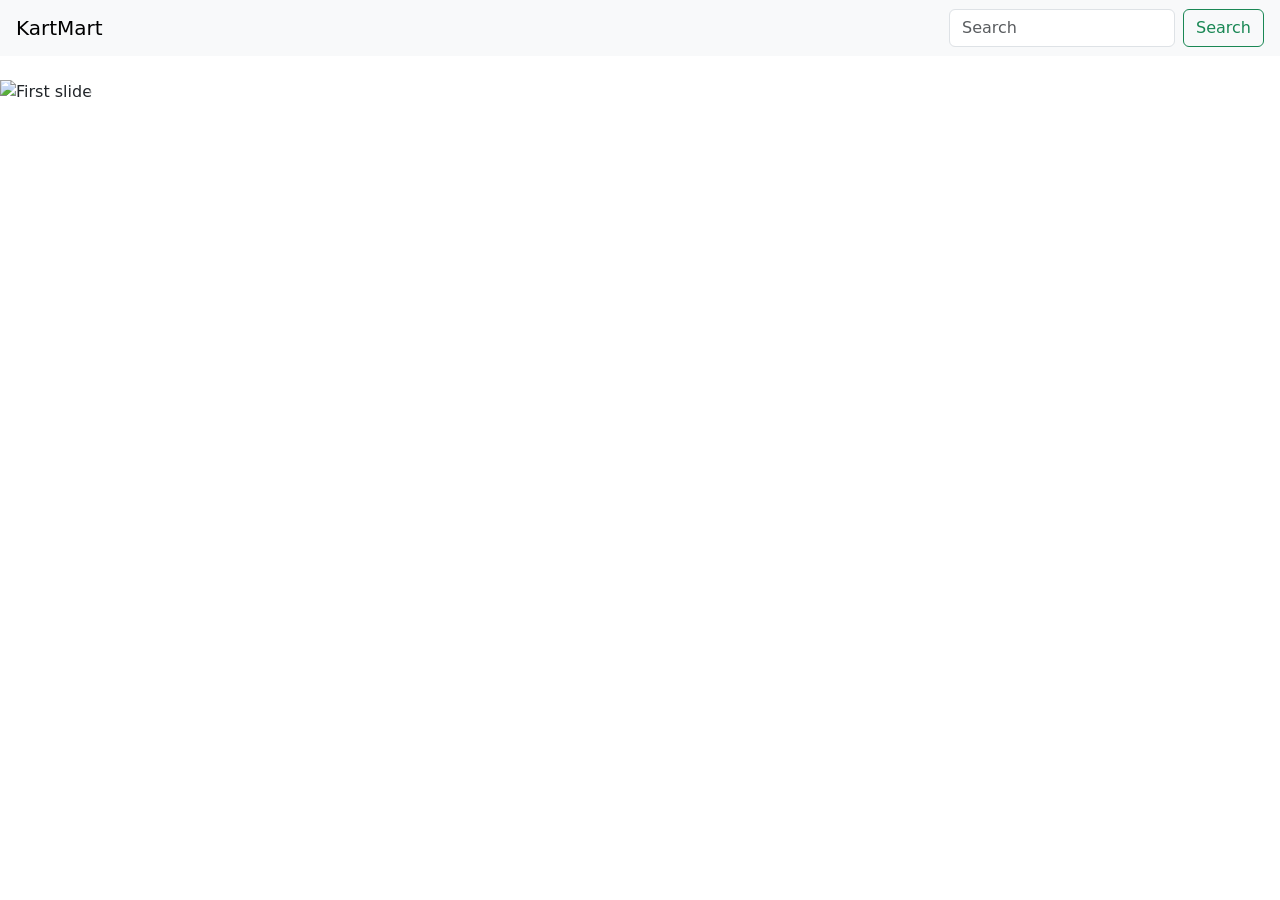
==== homepage.html @ 488638e3 "Add files via upload" ====
<!doctype html>
<html lang="en">
<head>
  <meta charset="utf-8">
  <meta name="viewport" content="width=device-width, initial-scale=1">
  <title>KartMart with Carousel</title>

  <!-- Bootstrap CSS -->
  <link href="https://cdn.jsdelivr.net/npm/bootstrap@5.3.5/dist/css/bootstrap.min.css" rel="stylesheet">
</head>
<body>

  <!-- Navbar -->
  <nav class="navbar navbar-expand-lg navbar-light bg-light px-3">
    <a class="navbar-brand" href="#">KartMart</a>
    <button class="navbar-toggler" type="button" data-bs-toggle="collapse" data-bs-target="#navbarSearch" aria-controls="navbarSearch" aria-expanded="false" aria-label="Toggle navigation">
      <span class="navbar-toggler-icon"></span>
    </button>

    <div class="collapse navbar-collapse justify-content-end" id="navbarSearch">
      <form class="d-flex" role="search">
        <input class="form-control me-2" type="search" placeholder="Search" aria-label="Search">
        <button class="btn btn-outline-success" type="submit">Search</button>
      </form>
    </div>
  </nav>

  <!-- Carousel -->
  <div id="carouselExampleControls" class="carousel slide mt-4" data-bs-ride="carousel">
    <div class="carousel-inner">
      <div class="carousel-item active">
        <img url="https://images-eu.ssl-images-amazon.com/images/G/31/img23/Wireless/Isha/MayART/2/PC_Hero_Asin_1500x600._CB794822244_.jpg" class="d-block w-100" alt="First slide">
      </div>
      <div class="carousel-item">
        <img src="https://via.placeholder.com/1200x400?text=Second+Slide" class="d-block w-100" alt="Second slide">
      </div>
      <div class="carousel-item">
        <img src="https://via.placeholder.com/1200x400?text=Third+Slide" class="d-block w-100" alt="Third slide">
      </div>
    </div>
    <button class="carousel-control-prev" type="button" data-bs-target="#carouselExampleControls" data-bs-slide="prev">
      <span class="carousel-control-prev-icon" aria-hidden="true"></span>
      <span class="visually-hidden">Previous</span>
    </button>
    <button class="carousel-control-next" type="button" data-bs-target="#carouselExampleControls" data-bs-slide="next">
      <span class="carousel-control-next-icon" aria-hidden="true"></span>
      <span class="visually-hidden">Next</span>
    </button>
  </div>

  <!-- Bootstrap Bundle JS -->
  <script defer src="https://cdn.jsdelivr.net/npm/bootstrap@5.3.5/dist/js/bootstrap.bundle.min.js"></script>
</body>
</html>
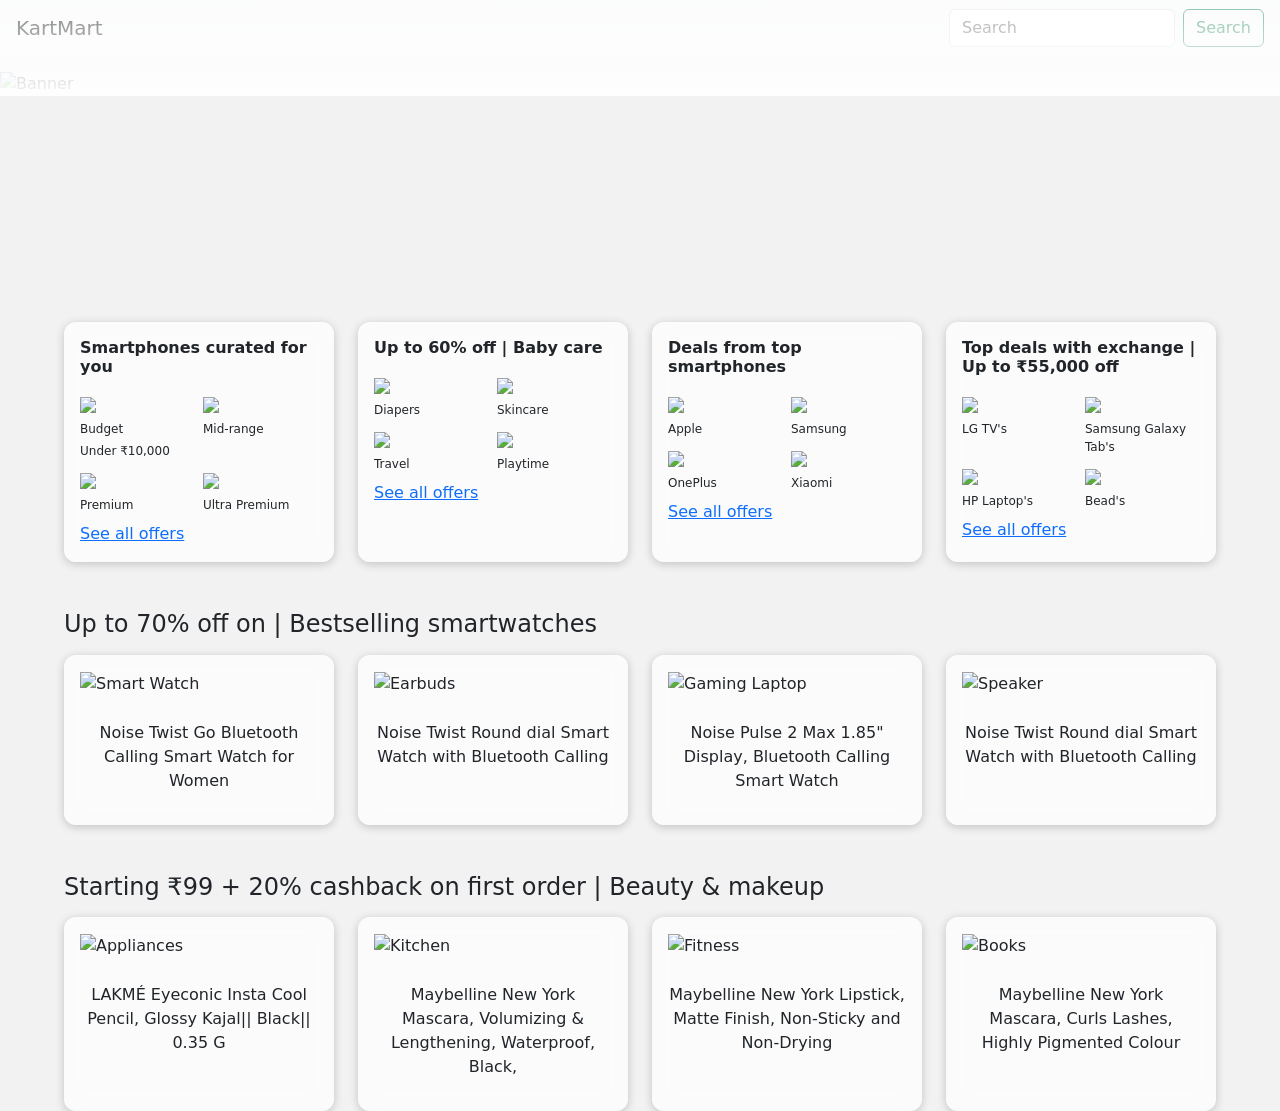
==== commit 02d96105: "Update homepage.html" ====
--- a/homepage.html
+++ b/homepage.html
@@ -3,52 +3,230 @@
 <head>
   <meta charset="utf-8">
   <meta name="viewport" content="width=device-width, initial-scale=1">
-  <title>KartMart with Carousel</title>
-
-  <!-- Bootstrap CSS -->
+  <title>KartMart</title>
   <link href="https://cdn.jsdelivr.net/npm/bootstrap@5.3.5/dist/css/bootstrap.min.css" rel="stylesheet">
+  <style>
+  body {
+    background-color: #f2f2f2;
+  }
+
+  .carousel-container {
+    position: relative;
+  }
+
+  .carousel-img {
+    width: 100%;
+    height: auto;
+    display: block;
+    position: relative;
+    z-index: 1;
+  }
+
+  /* Gradient Fade Effect */
+  .carousel-container::after {
+    content: '';
+    position: absolute;
+    bottom: 0;
+    left: 0;
+    width: 100%;
+    height: 200px;
+    background: linear-gradient(to top, rgba(255, 255, 255, 0.95), rgba(255, 255, 255, 0));
+    z-index: 2;
+  }
+
+  .overlay-boxes {
+    position: absolute;
+    bottom: 30px;
+    left: 50%;
+    transform: translateX(-50%);
+    width: 90%;
+    top: 250px;
+    z-index: 3;
+  }
+
+  .card-box {
+    background: rgba(255, 255, 255, 0.7);
+    padding: 16px;
+    height: 100%;
+    border-radius: 12px;
+    box-shadow: 0 2px 10px rgba(0, 0, 0, 0.2);
+    backdrop-filter: blur(10px);
+  }
+
+  .card-box img {
+    width: 100%;
+    height: auto;
+  }
+
+  .card-box h6 {
+    font-weight: bold;
+  }
+
+  .card-box small {
+    display: block;
+    font-size: 12px;
+    margin-top: 4px;
+  }
+
+  @media (max-width: 768px) {
+    .overlay-boxes {
+      position: static;
+      transform: none;
+      margin-top: 20px;
+    }
+  }
+  .Beauty-makeup-img{
+   max-height: 400px; 
+  }
+</style>
+
+  </style>
 </head>
 <body>
 
-  <!-- Navbar -->
-  <nav class="navbar navbar-expand-lg navbar-light bg-light px-3">
-    <a class="navbar-brand" href="#">KartMart</a>
-    <button class="navbar-toggler" type="button" data-bs-toggle="collapse" data-bs-target="#navbarSearch" aria-controls="navbarSearch" aria-expanded="false" aria-label="Toggle navigation">
-      <span class="navbar-toggler-icon"></span>
-    </button>
-
-    <div class="collapse navbar-collapse justify-content-end" id="navbarSearch">
-      <form class="d-flex" role="search">
-        <input class="form-control me-2" type="search" placeholder="Search" aria-label="Search">
-        <button class="btn btn-outline-success" type="submit">Search</button>
-      </form>
+<!-- Navbar -->
+<nav class="navbar navbar-expand-lg navbar-light bg-light px-3">
+  <a class="navbar-brand" href="#">KartMart</a>
+  <div class="collapse navbar-collapse justify-content-end">
+    <form class="d-flex" role="search">
+      <input class="form-control me-2" type="search" placeholder="Search">
+      <button class="btn btn-outline-success" type="submit">Search</button>
+    </form>
+  </div>
+</nav>
+
+<!-- Banner with Overlay Boxes -->
+<div class="carousel-container mt-3">
+  <img src="https://images-eu.ssl-images-amazon.com/images/G/31/img23/Wireless/Isha/MayART/2/PC_Hero_Asin_1500x600._CB794822244_.jpg" class="carousel-img" alt="Banner">
+  
+  <!-- Overlay Boxes -->
+  <div class="overlay-boxes">
+    <div class="row g-4">
+
+      <!-- Box 1 -->
+      <div class="col-md-3 col-sm-6">
+        <div class="card-box">
+          <h6>Smartphones curated for you</h6>
+          <div class="row row-cols-2 g-2 mt-2">
+            <div><img src="https://images-eu.ssl-images-amazon.com/images/G/31/img24/Wireless/debarsh/MayART/MSO/D238438497_IN_WLD_MayART25_MSO_Adhoc_PC_QC_186x116._SY116_CB794985839_.jpg"><small>Budget</small><small>Under ₹10,000</small></div>
+            <div><img src="https://images-eu.ssl-images-amazon.com/images/G/31/img24/Wireless/debarsh/MayART/MSO/D238438497_IN_WLD_MayART25_MSO_Adhoc_PC_QC_186x116-2._SY116_CB794985839_.jpg"><small>Mid-range</small></div>
+            <div><img src="https://images-eu.ssl-images-amazon.com/images/G/31/img24/Wireless/debarsh/MayART/MSO/D238438497_IN_WLD_MayART25_MSO_Adhoc_PC_QC_186x116-3._SY116_CB794985839_.jpg"><small>Premium</small></div>
+            <div><img src="https://images-eu.ssl-images-amazon.com/images/G/31/img24/Wireless/debarsh/MayART/MSO/D238438497_IN_WLD_MayART25_MSO_Adhoc_PC_QC_186x116-4._SY116_CB794985839_.jpg"><small>Ultra Premium</small></div>
+          </div>
+          <a href="#" class="d-block mt-2 text-primary">See all offers</a>
+        </div>
+      </div>
+
+      <!-- Box 2 -->
+      <div class="col-md-3 col-sm-6">
+        <div class="card-box">
+          <h6>Up to 60% off | Baby care</h6>
+          <div class="row row-cols-2 g-2 mt-2">
+            <div><img src="https://images-eu.ssl-images-amazon.com/images/G/31/img24/Consumables/Baby2025/MayArt/Hero/01._SY116_CB794943266_.jpg"><small>Diapers</small></div>
+            <div><img src="https://images-eu.ssl-images-amazon.com/images/G/31/img24/Consumables/Baby2025/MayArt/Hero/02._SY116_CB794943266_.jpg"><small>Skincare</small></div>
+            <div><img src="https://images-eu.ssl-images-amazon.com/images/G/31/img24/Consumables/Baby2025/MayArt/Hero/03._SY116_CB794943266_.jpg"><small>Travel</small></div>
+            <div><img src="https://images-eu.ssl-images-amazon.com/images/G/31/img24/Consumables/Baby2025/May2025/PCQC/PTL._SY116_CB794843494_.jpg"><small>Playtime</small></div>
+          </div>
+          <a href="#" class="d-block mt-2 text-primary">See all offers</a>
+        </div>
+      </div>
+
+      <!-- Box 3 -->
+      <div class="col-md-3 col-sm-6">
+        <div class="card-box">
+          <h6>Deals from top smartphones</h6>
+          <div class="row row-cols-2 g-2 mt-2">
+            <div><img src="https://images-eu.ssl-images-amazon.com/images/G/31/img22/WLA/2025/May/MayART/MSO/DESKTOP/04A_3._SY116_CB796824331_.jpg"><small>Apple</small></div>
+            <div><img src="https://images-eu.ssl-images-amazon.com/images/G/31/img22/WLA/2025/May/MayART/MSO/DESKTOP/04A_4._SY116_CB796824331_.jpg"><small>Samsung</small></div>
+            <div><img src="https://images-eu.ssl-images-amazon.com/images/G/31/img22/WLA/2025/May/MayART/MSO/DESKTOP/04A_2._SY116_CB796824331_.jpg"><small>OnePlus</small></div>
+            <div><img src="https://images-eu.ssl-images-amazon.com/images/G/31/img22/WLA/2025/May/MayART/MSO/DESKTOP/04A_1._SY116_CB796824331_.jpg"><small>Xiaomi</small></div>
+          </div>
+          <a href="#" class="d-block mt-2 text-primary">See all offers</a>
+        </div>
+      </div>
+
+      <!-- Box 4 -->
+      <div class="col-md-3 col-sm-6">
+        <div class="card-box">
+          <h6>Top deals with exchange | Up to ₹55,000 off</h6>
+          <div class="row row-cols-2 g-2 mt-2">
+            <div><img src="https://m.media-amazon.com/images/I/41mXfgVEThL._SR480,440_.jpg"><small>LG TV's</small></div>
+            <div><img src="https://m.media-amazon.com/images/I/317Kgxsx49L._SR480,440_.jpg"><small>Samsung Galaxy Tab's</small></div>
+            <div><img src="https://m.media-amazon.com/images/I/41w5UqkLyVL._SR480,440_.jpg"><small>HP Laptop's</small></div>
+            <div><img src="https://m.media-amazon.com/images/I/41uv2+9eelL._SR480,440_.jpg"><small>Bead's</small></div>
+          </div>
+          <a href="#" class="d-block mt-2 text-primary">See all offers</a>
+        </div>
+      </div>
+
+      <!-- Existing content above remains unchanged -->
+
+<!-- New Row 1: Trending Deals -->
+<div class="container mt-5">
+    <h4 class="mb-3">Up to 70% off on | Bestselling smartwatches</h4>
+    <div class="row g-4">
+      <div class="col-md-3 col-sm-6">
+        <div class="card-box">
+          <img src="https://m.media-amazon.com/images/I/81oS2scJ5GL._AC_SY200_.jpg" alt="Smart Watch">
+          <p style="text-align: center; margin-top: 25px;">Noise Twist Go Bluetooth Calling Smart Watch for Women</p>
+        </div>
+      </div>
+      <div class="col-md-3 col-sm-6">
+        <div class="card-box">
+          <img src="https://m.media-amazon.com/images/I/61-vRq2ulOL._AC_SY200_.jpg" alt="Earbuds">
+          <p style="text-align: center; margin-top: 25px;">Noise Twist Round dial Smart Watch with Bluetooth Calling</p>
+        </div>
+      </div>
+      <div class="col-md-3 col-sm-6">
+        <div class="card-box">
+          <img src="https://m.media-amazon.com/images/I/61bm7UEdGAL._AC_SY200_.jpg" alt="Gaming Laptop">
+          <p style="text-align: center; margin-top: 25px;">Noise Pulse 2 Max 1.85" Display, Bluetooth Calling Smart Watch</p>
+        </div>
+      </div>
+      <div class="col-md-3 col-sm-6">
+        <div class="card-box">
+          <img src="https://m.media-amazon.com/images/I/61uF50OZzuL._AC_SY200_.jpg" alt="Speaker">
+          <p style="text-align: center; margin-top: 25px;">Noise Twist Round dial Smart Watch with Bluetooth Calling</p>
+        </div>
+      </div>
     </div>
-  </nav>
-
-  <!-- Carousel -->
-  <div id="carouselExampleControls" class="carousel slide mt-4" data-bs-ride="carousel">
-    <div class="carousel-inner">
-      <div class="carousel-item active">
-        <img url="https://images-eu.ssl-images-amazon.com/images/G/31/img23/Wireless/Isha/MayART/2/PC_Hero_Asin_1500x600._CB794822244_.jpg" class="d-block w-100" alt="First slide">
-      </div>
-      <div class="carousel-item">
-        <img src="https://via.placeholder.com/1200x400?text=Second+Slide" class="d-block w-100" alt="Second slide">
-      </div>
-      <div class="carousel-item">
-        <img src="https://via.placeholder.com/1200x400?text=Third+Slide" class="d-block w-100" alt="Third slide">
+  </div>
+  
+  <!-- New Row 2: Top Categories to Explore -->
+  <div class="container mt-5">
+    <h4 class="mb-3">Starting ₹99 + 20% cashback on first order | Beauty & makeup</h4>
+    <div class="row g-4">
+      <div class="col-md-3 col-sm-6">
+        <div class="card-box">
+          <img class="Beauty-makeup-img" src="https://m.media-amazon.com/images/I/51FF5ZTyoyL._AC_SY200_.jpg" alt="Appliances">
+          <p style="text-align: center; margin-top: 25px;">LAKMÉ Eyeconic Insta Cool Pencil, Glossy Kajal|| Black|| 0.35 G</p>
+        </div>
+      </div>
+      <div class="col-md-3 col-sm-6">
+        <div class="card-box">
+          
+          <img class="Beauty-makeup-img" src="https://m.media-amazon.com/images/I/51PQhsaEcLL._AC_SY200_.jpg" alt="Kitchen">
+          <p style="text-align: center; margin-top: 25px;">Maybelline New York Mascara, Volumizing & Lengthening, Waterproof, Black,</p>
+        </div>
+      </div>
+      <div class="col-md-3 col-sm-6">
+        <div class="card-box">
+        
+          <img class="Beauty-makeup-img" src="https://m.media-amazon.com/images/I/41sXjSVQrbL._AC_SY200_.jpg" alt="Fitness">
+          <p style="text-align: center; margin-top: 25px;">Maybelline New York Lipstick, Matte Finish, Non-Sticky and Non-Drying</p>
+        </div>
+      </div>
+      <div class="col-md-3 col-sm-6">
+        <div class="card-box">
+          
+          <img class="Beauty-makeup-img" src="https://m.media-amazon.com/images/I/51A7QCfQYJL._AC_SY200_.jpg" alt="Books">
+          <p style="text-align: center; margin-top: 25px;">Maybelline New York Mascara, Curls Lashes, Highly Pigmented Colour</p>
+        </div>
       </div>
     </div>
-    <button class="carousel-control-prev" type="button" data-bs-target="#carouselExampleControls" data-bs-slide="prev">
-      <span class="carousel-control-prev-icon" aria-hidden="true"></span>
-      <span class="visually-hidden">Previous</span>
-    </button>
-    <button class="carousel-control-next" type="button" data-bs-target="#carouselExampleControls" data-bs-slide="next">
-      <span class="carousel-control-next-icon" aria-hidden="true"></span>
-      <span class="visually-hidden">Next</span>
-    </button>
   </div>
-
-  <!-- Bootstrap Bundle JS -->
-  <script defer src="https://cdn.jsdelivr.net/npm/bootstrap@5.3.5/dist/js/bootstrap.bundle.min.js"></script>
+  
+
+<script src="https://cdn.jsdelivr.net/npm/bootstrap@5.3.5/dist/js/bootstrap.bundle.min.js" defer></script>
 </body>
 </html>
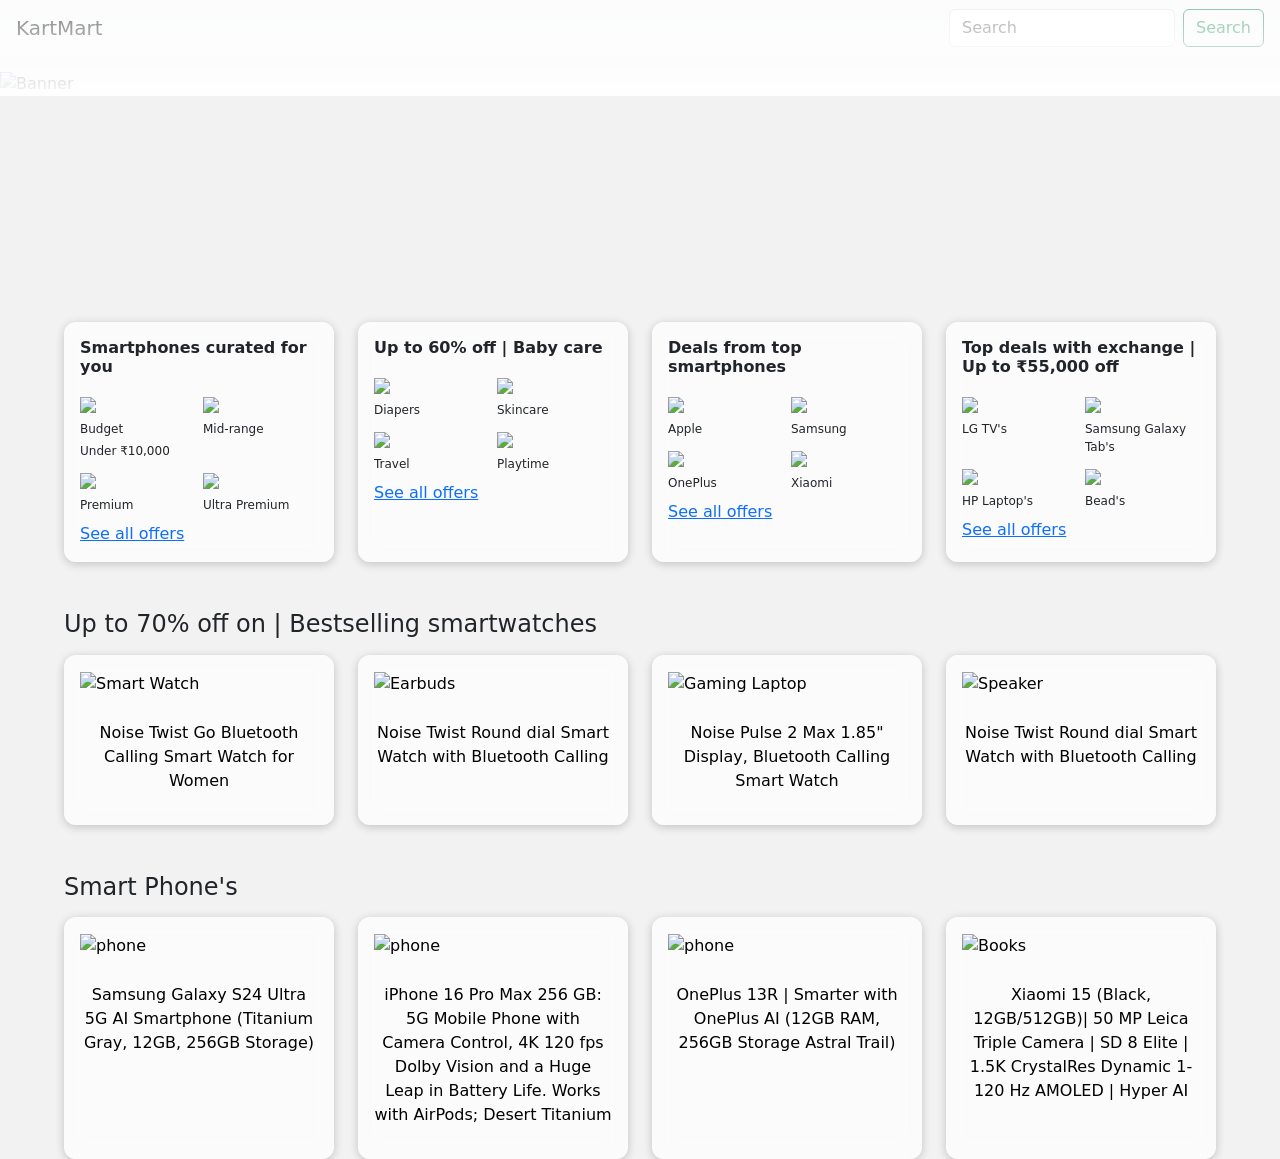
==== commit 98e88a01: "Update homepage.html" ====
--- a/homepage.html
+++ b/homepage.html
@@ -78,6 +78,10 @@
   .Beauty-makeup-img{
    max-height: 400px; 
   }
+  .a{
+    text-decoration: none;
+    color:black;
+  }
 </style>
 
   </style>
@@ -166,62 +170,79 @@
     <h4 class="mb-3">Up to 70% off on | Bestselling smartwatches</h4>
     <div class="row g-4">
       <div class="col-md-3 col-sm-6">
-        <div class="card-box">
-          <img src="https://m.media-amazon.com/images/I/81oS2scJ5GL._AC_SY200_.jpg" alt="Smart Watch">
-          <p style="text-align: center; margin-top: 25px;">Noise Twist Go Bluetooth Calling Smart Watch for Women</p>
-        </div>
-      </div>
-      <div class="col-md-3 col-sm-6">
-        <div class="card-box">
-          <img src="https://m.media-amazon.com/images/I/61-vRq2ulOL._AC_SY200_.jpg" alt="Earbuds">
-          <p style="text-align: center; margin-top: 25px;">Noise Twist Round dial Smart Watch with Bluetooth Calling</p>
-        </div>
-      </div>
-      <div class="col-md-3 col-sm-6">
-        <div class="card-box">
-          <img src="https://m.media-amazon.com/images/I/61bm7UEdGAL._AC_SY200_.jpg" alt="Gaming Laptop">
-          <p style="text-align: center; margin-top: 25px;">Noise Pulse 2 Max 1.85" Display, Bluetooth Calling Smart Watch</p>
-        </div>
-      </div>
-      <div class="col-md-3 col-sm-6">
-        <div class="card-box">
-          <img src="https://m.media-amazon.com/images/I/61uF50OZzuL._AC_SY200_.jpg" alt="Speaker">
-          <p style="text-align: center; margin-top: 25px;">Noise Twist Round dial Smart Watch with Bluetooth Calling</p>
-        </div>
+        <a href="products.html" class="a">
+            <div class="card-box">
+                <img src="https://m.media-amazon.com/images/I/81oS2scJ5GL._AC_SY200_.jpg" alt="Smart Watch">
+                <p style="text-align: center; margin-top: 25px;">Noise Twist Go Bluetooth Calling Smart Watch for Women</p>
+              </div>
+        </a>
+      </div>
+      <div class="col-md-3 col-sm-6">
+        <a class="a" href="products1.html">
+            <div class="card-box">
+                <img src="https://m.media-amazon.com/images/I/61-vRq2ulOL._AC_SY200_.jpg" alt="Earbuds">
+                <p style="text-align: center; margin-top: 25px;">Noise Twist Round dial Smart Watch with Bluetooth Calling</p>
+              </div>
+        </a>
+      </div>
+      <div class="col-md-3 col-sm-6">
+        <a href="products2.html" class="a">
+            <div class="card-box">
+                <img src="https://m.media-amazon.com/images/I/61bm7UEdGAL._AC_SY200_.jpg" alt="Gaming Laptop">
+                <p style="text-align: center; margin-top: 25px;">Noise Pulse 2 Max 1.85" Display, Bluetooth Calling Smart Watch</p>
+              </div>
+        </a>
+      </div>
+      <div class="col-md-3 col-sm-6">
+        <a href="products3.html" class="a">
+            <div class="card-box">
+                <img src="https://m.media-amazon.com/images/I/61uF50OZzuL._AC_SY200_.jpg" alt="Speaker">
+                <p style="text-align: center; margin-top: 25px;">Noise Twist Round dial Smart Watch with Bluetooth Calling</p>
+              </div>
+        </a>
       </div>
     </div>
   </div>
   
   <!-- New Row 2: Top Categories to Explore -->
   <div class="container mt-5">
-    <h4 class="mb-3">Starting ₹99 + 20% cashback on first order | Beauty & makeup</h4>
+    <h4 class="mb-3">Smart Phone's</h4>
     <div class="row g-4">
       <div class="col-md-3 col-sm-6">
-        <div class="card-box">
-          <img class="Beauty-makeup-img" src="https://m.media-amazon.com/images/I/51FF5ZTyoyL._AC_SY200_.jpg" alt="Appliances">
-          <p style="text-align: center; margin-top: 25px;">LAKMÉ Eyeconic Insta Cool Pencil, Glossy Kajal|| Black|| 0.35 G</p>
-        </div>
-      </div>
-      <div class="col-md-3 col-sm-6">
-        <div class="card-box">
+        <a href="products4.html" class="a">
+            <div class="card-box">
+                <img class="Beauty-makeup-img" src="https://m.media-amazon.com/images/I/717Q2swzhBL._AC_UL640_QL65_.jpg" alt="phone">
+                <p style="text-align: center; margin-top: 25px;">Samsung Galaxy S24 Ultra 5G AI Smartphone (Titanium Gray, 12GB, 256GB Storage)</p>
+              </div>
+        </a>
+      </div>
+      <div class="col-md-3 col-sm-6">
+        <a href="products5.html" class="a">
+            <div class="card-box">
           
-          <img class="Beauty-makeup-img" src="https://m.media-amazon.com/images/I/51PQhsaEcLL._AC_SY200_.jpg" alt="Kitchen">
-          <p style="text-align: center; margin-top: 25px;">Maybelline New York Mascara, Volumizing & Lengthening, Waterproof, Black,</p>
-        </div>
-      </div>
-      <div class="col-md-3 col-sm-6">
-        <div class="card-box">
+                <img class="Beauty-makeup-img" src="https://m.media-amazon.com/images/I/61giwQtR1qL._AC_UL640_QL65_.jpg" alt="phone">
+                <p style="text-align: center; margin-top: 25px;">iPhone 16 Pro Max 256 GB: 5G Mobile Phone with Camera Control, 4K 120 fps Dolby Vision and a Huge Leap in Battery Life. Works with AirPods; Desert Titanium</p>
+              </div>
+        </a>
+      </div>
+      <div class="col-md-3 col-sm-6">
+        <a href="products6.html" class="a">
+            <div class="card-box">
         
-          <img class="Beauty-makeup-img" src="https://m.media-amazon.com/images/I/41sXjSVQrbL._AC_SY200_.jpg" alt="Fitness">
-          <p style="text-align: center; margin-top: 25px;">Maybelline New York Lipstick, Matte Finish, Non-Sticky and Non-Drying</p>
-        </div>
-      </div>
-      <div class="col-md-3 col-sm-6">
-        <div class="card-box">
+                <img class="Beauty-makeup-img" src="https://m.media-amazon.com/images/I/61++T836jiL._AC_UY436_QL65_.jpg" alt="phone">
+                <p style="text-align: center; margin-top: 25px;">OnePlus 13R | Smarter with OnePlus AI (12GB RAM, 256GB Storage Astral Trail)</p>
+              </div>
+        </a>
+      </div>
+      <div class="col-md-3 col-sm-6">
+        <a href="products7.html" class="a">
+            <div class="card-box">
           
-          <img class="Beauty-makeup-img" src="https://m.media-amazon.com/images/I/51A7QCfQYJL._AC_SY200_.jpg" alt="Books">
-          <p style="text-align: center; margin-top: 25px;">Maybelline New York Mascara, Curls Lashes, Highly Pigmented Colour</p>
-        </div>
+                <img class="Beauty-makeup-img" src="https://m.media-amazon.com/images/I/61SMBgdo3GL._AC_UY436_QL65_.jpg" alt="Books">
+                <p style="text-align: center; margin-top: 25px;">Xiaomi 15 (Black, 12GB/512GB)| 50 MP Leica Triple Camera | SD 8 Elite | 1.5K CrystalRes Dynamic 1-120 Hz AMOLED | Hyper AI
+              </p>
+              </div>
+        </a>
       </div>
     </div>
   </div>
